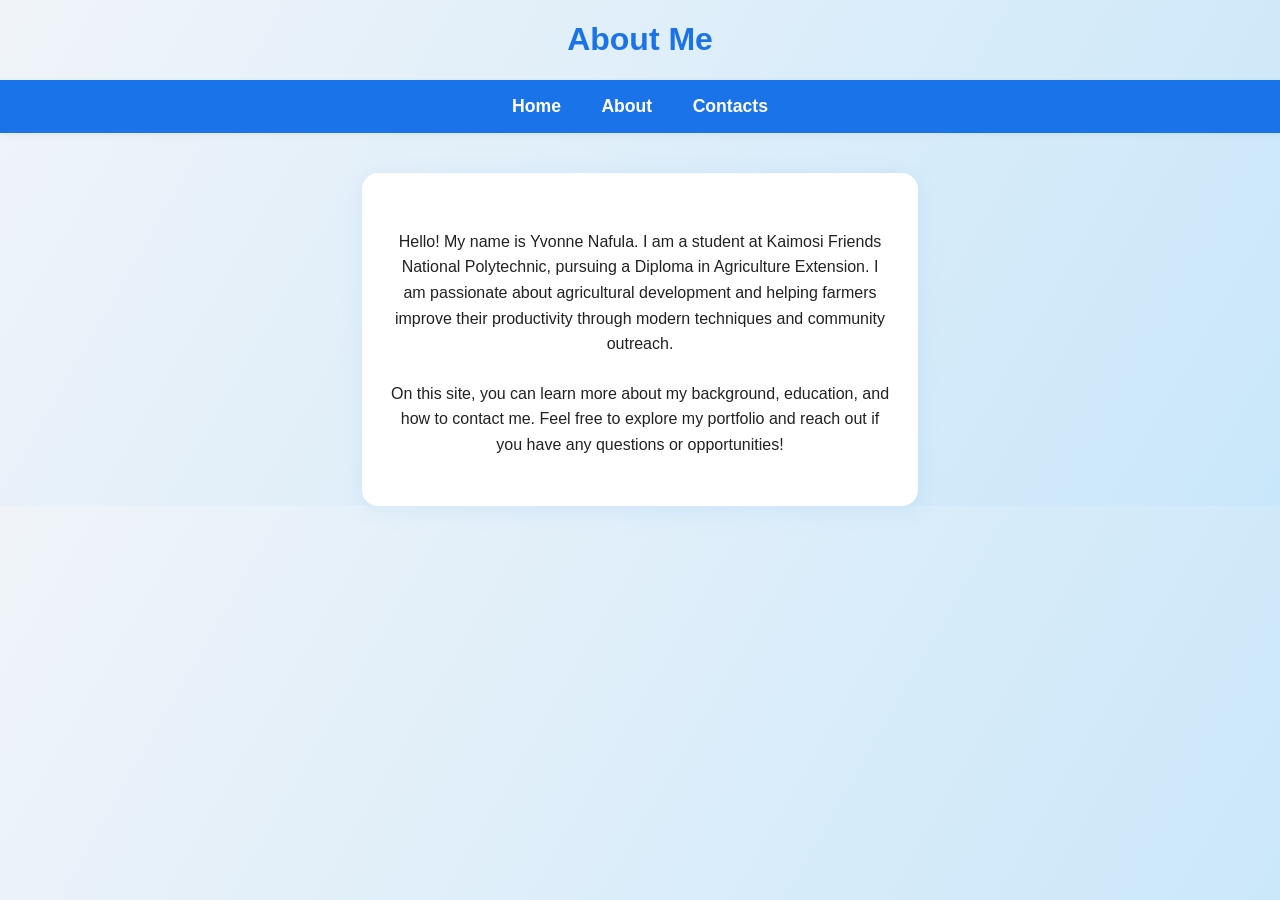
==== about.html @ d120ad63 "Initial commit" ====
<!DOCTYPE html>
<html lang="en">
<head>
  <meta charset="UTF-8">
  <title>About Me</title>
  <link rel="stylesheet" href="style.css">
</head>
<body>
  <h1>About Me</h1>
  <nav>
    <a href="index.html">Home</a>
    <a href="about.html">About</a>
    <a href="contacts.html">Contacts</a>
  </nav>
  <section>
    <p>
      Hello! My name is Yvonne Nafula. I am a student at Kaimosi Friends National Polytechnic, pursuing a Diploma in Agriculture Extension. I am passionate about agricultural development and helping farmers improve their productivity through modern techniques and community outreach.
    </p>
    <p>
      On this site, you can learn more about my background, education, and how to contact me. Feel free to explore my portfolio and reach out if you have any questions or opportunities!
    </p>
  </section>
</body>
</html>
---- style.css ----
body {
  font-family: 'Segoe UI', Arial, sans-serif;
  background: linear-gradient(120deg, #f0f4f9 0%, #c9e7fa 100%);
  margin: 0;
  padding: 0;
  color: #222;
}

h1, h2 {
  color: #1a73e8;
  text-align: center;
}

nav {
  background: #1a73e8;
  padding: 16px 0;
  text-align: center;
  box-shadow: 0 2px 8px rgba(0,0,0,0.05);
}

nav a {
  color: #fff;
  text-decoration: none;
  margin: 0 18px;
  font-weight: bold;
  font-size: 1.1em;
  transition: color 0.2s;
}

nav a:hover {
  color: #ffd600;
}

section {
  background: #fff;
  max-width: 500px;
  margin: 40px auto 0 auto;
  padding: 32px 28px;
  border-radius: 16px;
  box-shadow: 0 4px 24px rgba(26,115,232,0.08);
}

ul {
  list-style: none;
  padding: 0;
}

ul li {
  margin-bottom: 10px;
  font-size: 1.05em;
}

p {
  margin-top: 24px;
  line-height: 1.6;
  text-align: center;
}

@media (max-width: 600px) {
  section {
    padding: 18px 8px;
    max-width: 95vw;
  }
  nav a {
    margin: 0 8px;
    font-size: 1em;
  }
}
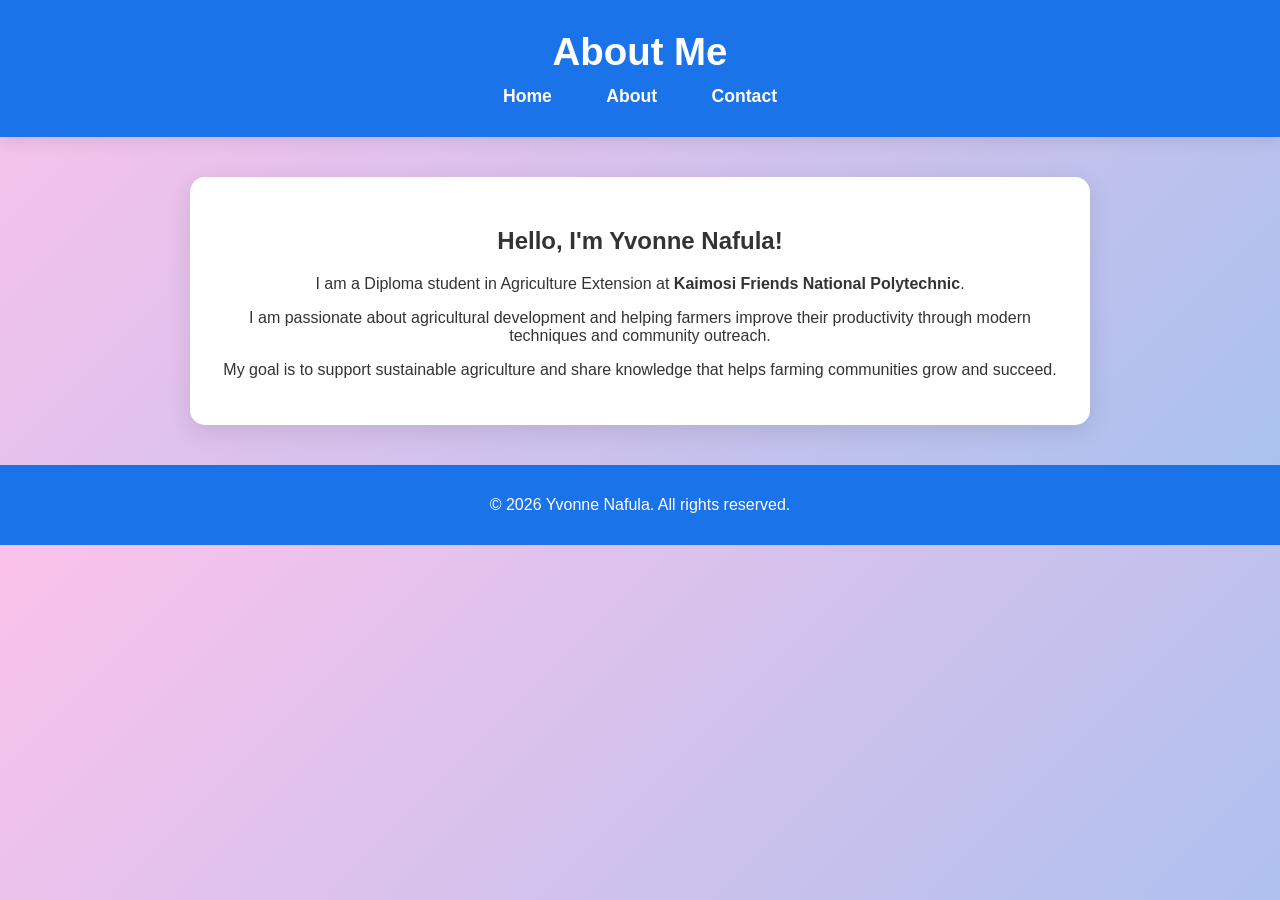
==== commit d90c98ec: "Describe what you changed" ====
--- a/about.html
+++ b/about.html
@@ -1,24 +1,53 @@
 <!DOCTYPE html>
 <html lang="en">
 <head>
-  <meta charset="UTF-8">
-  <title>About Me</title>
-  <link rel="stylesheet" href="style.css">
+<meta charset="UTF-8">
+<title>About Me</title>
+<link rel="stylesheet" href="style.css">
 </head>
-<body>
-  <h1>About Me</h1>
-  <nav>
-    <a href="index.html">Home</a>
-    <a href="about.html">About</a>
-    <a href="contacts.html">Contacts</a>
-  </nav>
-  <section>
-    <p>
-      Hello! My name is Yvonne Nafula. I am a student at Kaimosi Friends National Polytechnic, pursuing a Diploma in Agriculture Extension. I am passionate about agricultural development and helping farmers improve their productivity through modern techniques and community outreach.
-    </p>
-    <p>
-      On this site, you can learn more about my background, education, and how to contact me. Feel free to explore my portfolio and reach out if you have any questions or opportunities!
-    </p>
-  </section>
+
+<body class="about-page">
+
+<header>
+
+<h1>About Me</h1>
+
+<nav>
+<a href="index.html">Home</a>
+<a href="about.html">About</a>
+<a href="contacts.html">Contact</a>
+</nav>
+
+</header>
+
+<main>
+
+<section class="profile-section">
+
+<h2>Hello, I'm Yvonne Nafula!</h2>
+
+<p>
+I am a Diploma student in Agriculture Extension at
+<strong>Kaimosi Friends National Polytechnic</strong>.
+</p>
+
+<p>
+I am passionate about agricultural development and helping farmers
+improve their productivity through modern techniques and community outreach.
+</p>
+
+<p>
+My goal is to support sustainable agriculture and share knowledge that
+helps farming communities grow and succeed.
+</p>
+
+</section>
+
+</main>
+
+<footer>
+<p>&copy; 2026 Yvonne Nafula. All rights reserved.</p>
+</footer>
+
 </body>
 </html>
--- a/style.css
+++ b/style.css
@@ -1,68 +1,170 @@
-body {
-  font-family: 'Segoe UI', Arial, sans-serif;
-  background: linear-gradient(120deg, #f0f4f9 0%, #c9e7fa 100%);
-  margin: 0;
-  padding: 0;
-  color: #222;
+html{
+scroll-behavior:smooth;
 }
 
-h1, h2 {
-  color: #1a73e8;
-  text-align: center;
+body{
+font-family:'Segoe UI',Arial,sans-serif;
+margin:0;
+padding:0;
+color:#333;
 }
 
-nav {
-  background: #1a73e8;
-  padding: 16px 0;
-  text-align: center;
-  box-shadow: 0 2px 8px rgba(0,0,0,0.05);
+/* DIFFERENT PAGE BACKGROUNDS */
+
+.home-page{
+background:linear-gradient(135deg,#c2e9fb,#a1c4fd);
 }
 
-nav a {
-  color: #fff;
-  text-decoration: none;
-  margin: 0 18px;
-  font-weight: bold;
-  font-size: 1.1em;
-  transition: color 0.2s;
+.about-page{
+background:linear-gradient(135deg,#fbc2eb,#a6c1ee);
 }
 
-nav a:hover {
-  color: #ffd600;
+.contact-page{
+background:linear-gradient(135deg,#fddb92,#d1fdff);
 }
 
-section {
-  background: #fff;
-  max-width: 500px;
-  margin: 40px auto 0 auto;
-  padding: 32px 28px;
-  border-radius: 16px;
-  box-shadow: 0 4px 24px rgba(26,115,232,0.08);
+/* HEADER */
+
+header{
+background:#1a73e8;
+color:white;
+text-align:center;
+padding:30px 10px;
+box-shadow:0 4px 15px rgba(0,0,0,0.1);
 }
 
-ul {
-  list-style: none;
-  padding: 0;
+h1{
+margin:0;
+font-size:2.4em;
 }
 
-ul li {
-  margin-bottom: 10px;
-  font-size: 1.05em;
+/* NAVIGATION */
+
+nav{
+margin-top:12px;
 }
 
-p {
-  margin-top: 24px;
-  line-height: 1.6;
-  text-align: center;
+nav a{
+color:white;
+text-decoration:none;
+margin:0 15px;
+font-size:1.1em;
+font-weight:bold;
+padding:6px 10px;
+border-radius:6px;
+transition:0.3s;
 }
 
-@media (max-width: 600px) {
-  section {
-    padding: 18px 8px;
-    max-width: 95vw;
-  }
-  nav a {
-    margin: 0 8px;
-    font-size: 1em;
-  }
+nav a:hover{
+background:white;
+color:#1a73e8;
+}
+
+/* MAIN */
+
+main{
+max-width:900px;
+margin:40px auto;
+padding:0 20px;
+}
+
+/* PROFILE SECTION */
+
+.profile-section{
+background:white;
+border-radius:15px;
+padding:30px;
+text-align:center;
+box-shadow:0 6px 25px rgba(0,0,0,0.1);
+margin-bottom:30px;
+}
+
+/* CARDS */
+
+.cards{
+display:flex;
+justify-content:center;
+gap:25px;
+flex-wrap:wrap;
+}
+
+.card{
+background:white;
+border-radius:12px;
+padding:25px;
+width:220px;
+text-align:center;
+text-decoration:none;
+color:#1a73e8;
+box-shadow:0 4px 15px rgba(0,0,0,0.1);
+transition:0.3s;
+}
+
+.card:hover{
+transform:translateY(-10px);
+background:#1a73e8;
+color:white;
+}
+
+/* QUICK INFO */
+
+.quick-info{
+background:white;
+border-radius:12px;
+padding:25px;
+box-shadow:0 4px 15px rgba(0,0,0,0.1);
+}
+
+.quick-info ul{
+list-style:none;
+padding:0;
+}
+
+.quick-info li{
+margin:10px 0;
+}
+
+/* CONTACT */
+
+.profile-section ul{
+list-style:none;
+padding:0;
+}
+
+.profile-section li{
+margin:10px 0;
+font-size:1.05em;
+}
+
+a{
+color:#1a73e8;
+}
+
+/* FOOTER */
+
+footer{
+background:#1a73e8;
+color:white;
+text-align:center;
+padding:15px;
+margin-top:40px;
+}
+
+/* MOBILE */
+
+@media(max-width:700px){
+
+h1{
+font-size:1.8em;
+}
+
+.cards{
+flex-direction:column;
+align-items:center;
+}
+
+main{
+padding:10px;
+}
+
 }
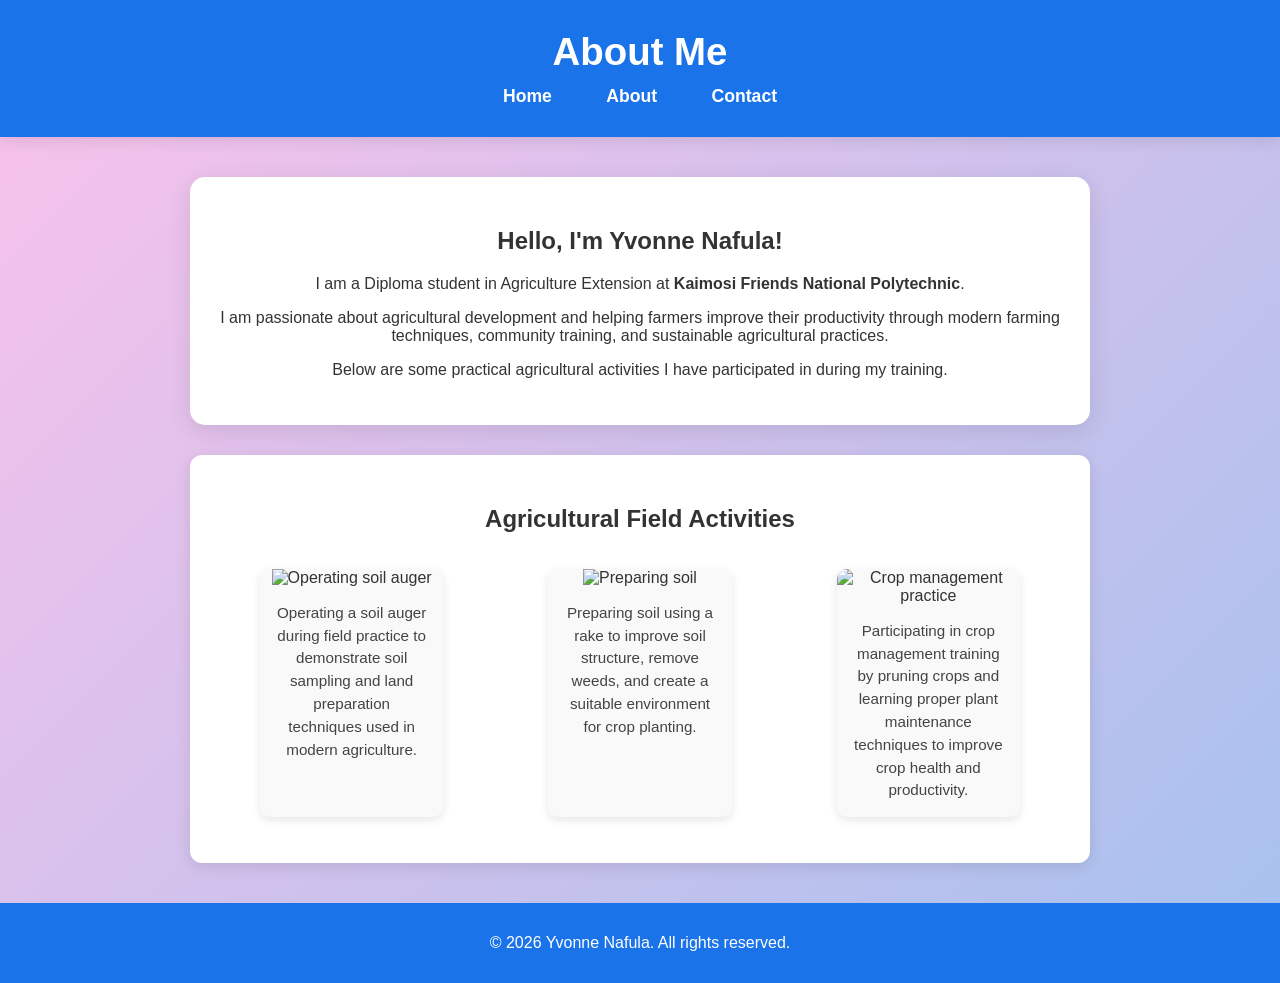
==== commit 317701f8: "Describe what you changed" ====
--- a/about.html
+++ b/about.html
@@ -33,13 +33,59 @@
 
 <p>
 I am passionate about agricultural development and helping farmers
-improve their productivity through modern techniques and community outreach.
+improve their productivity through modern farming techniques,
+community training, and sustainable agricultural practices.
 </p>
 
 <p>
-My goal is to support sustainable agriculture and share knowledge that
-helps farming communities grow and succeed.
+Below are some practical agricultural activities I have participated in
+during my training.
 </p>
+
+</section>
+
+
+<!-- AGRICULTURE IMAGE GALLERY -->
+
+<section class="gallery">
+
+<h2>Agricultural Field Activities</h2>
+
+<div class="gallery-container">
+
+<figure class="gallery-item">
+<img src="auger.jpg" alt="Operating soil auger">
+
+<figcaption>
+Operating a soil auger during field practice to demonstrate soil sampling
+and land preparation techniques used in modern agriculture.
+</figcaption>
+
+</figure>
+
+
+<figure class="gallery-item">
+<img src="soil-preparation.jpg" alt="Preparing soil">
+
+<figcaption>
+Preparing soil using a rake to improve soil structure, remove weeds,
+and create a suitable environment for crop planting.
+</figcaption>
+
+</figure>
+
+
+<figure class="gallery-item">
+<img src="crop-management.jpg" alt="Crop management practice">
+
+<figcaption>
+Participating in crop management training by pruning crops and learning
+proper plant maintenance techniques to improve crop health and productivity.
+</figcaption>
+
+</figure>
+
+</div>
 
 </section>
 
--- a/style.css
+++ b/style.css
@@ -9,7 +9,7 @@
 color:#333;
 }
 
-/* DIFFERENT PAGE BACKGROUNDS */
+/* PAGE BACKGROUNDS */
 
 .home-page{
 background:linear-gradient(135deg,#c2e9fb,#a1c4fd);
@@ -79,65 +79,47 @@
 margin-bottom:30px;
 }
 
-/* CARDS */
+/* IMAGE GALLERY */
 
-.cards{
-display:flex;
-justify-content:center;
-gap:25px;
-flex-wrap:wrap;
+.gallery{
+background:white;
+padding:30px;
+border-radius:12px;
+box-shadow:0 4px 15px rgba(0,0,0,0.1);
+margin-bottom:30px;
+text-align:center;
 }
 
-.card{
-background:white;
-border-radius:12px;
-padding:25px;
-width:220px;
-text-align:center;
-text-decoration:none;
-color:#1a73e8;
-box-shadow:0 4px 15px rgba(0,0,0,0.1);
+.gallery-container{
+display:grid;
+grid-template-columns:repeat(auto-fit,minmax(250px,1fr));
+gap:25px;
+margin-top:20px;
+}
+
+.gallery-item{
+background:#f9f9f9;
+border-radius:10px;
+overflow:hidden;
+box-shadow:0 3px 10px rgba(0,0,0,0.1);
 transition:0.3s;
 }
 
-.card:hover{
-transform:translateY(-10px);
-background:#1a73e8;
-color:white;
+.gallery-item:hover{
+transform:translateY(-6px);
 }
 
-/* QUICK INFO */
-
-.quick-info{
-background:white;
-border-radius:12px;
-padding:25px;
-box-shadow:0 4px 15px rgba(0,0,0,0.1);
+.gallery-item img{
+width:100%;
+height:260px;
+object-fit:cover;
 }
 
-.quick-info ul{
-list-style:none;
-padding:0;
-}
-
-.quick-info li{
-margin:10px 0;
-}
-
-/* CONTACT */
-
-.profile-section ul{
-list-style:none;
-padding:0;
-}
-
-.profile-section li{
-margin:10px 0;
-font-size:1.05em;
-}
-
-a{
-color:#1a73e8;
+.gallery-item figcaption{
+padding:15px;
+font-size:0.95em;
+line-height:1.5;
+color:#444;
 }
 
 /* FOOTER */
@@ -150,7 +132,7 @@
 margin-top:40px;
 }
 
-/* MOBILE */
+/* MOBILE DESIGN */
 
 @media(max-width:700px){
 
@@ -158,11 +140,6 @@
 font-size:1.8em;
 }
 
-.cards{
-flex-direction:column;
-align-items:center;
-}
-
 main{
 padding:10px;
 }
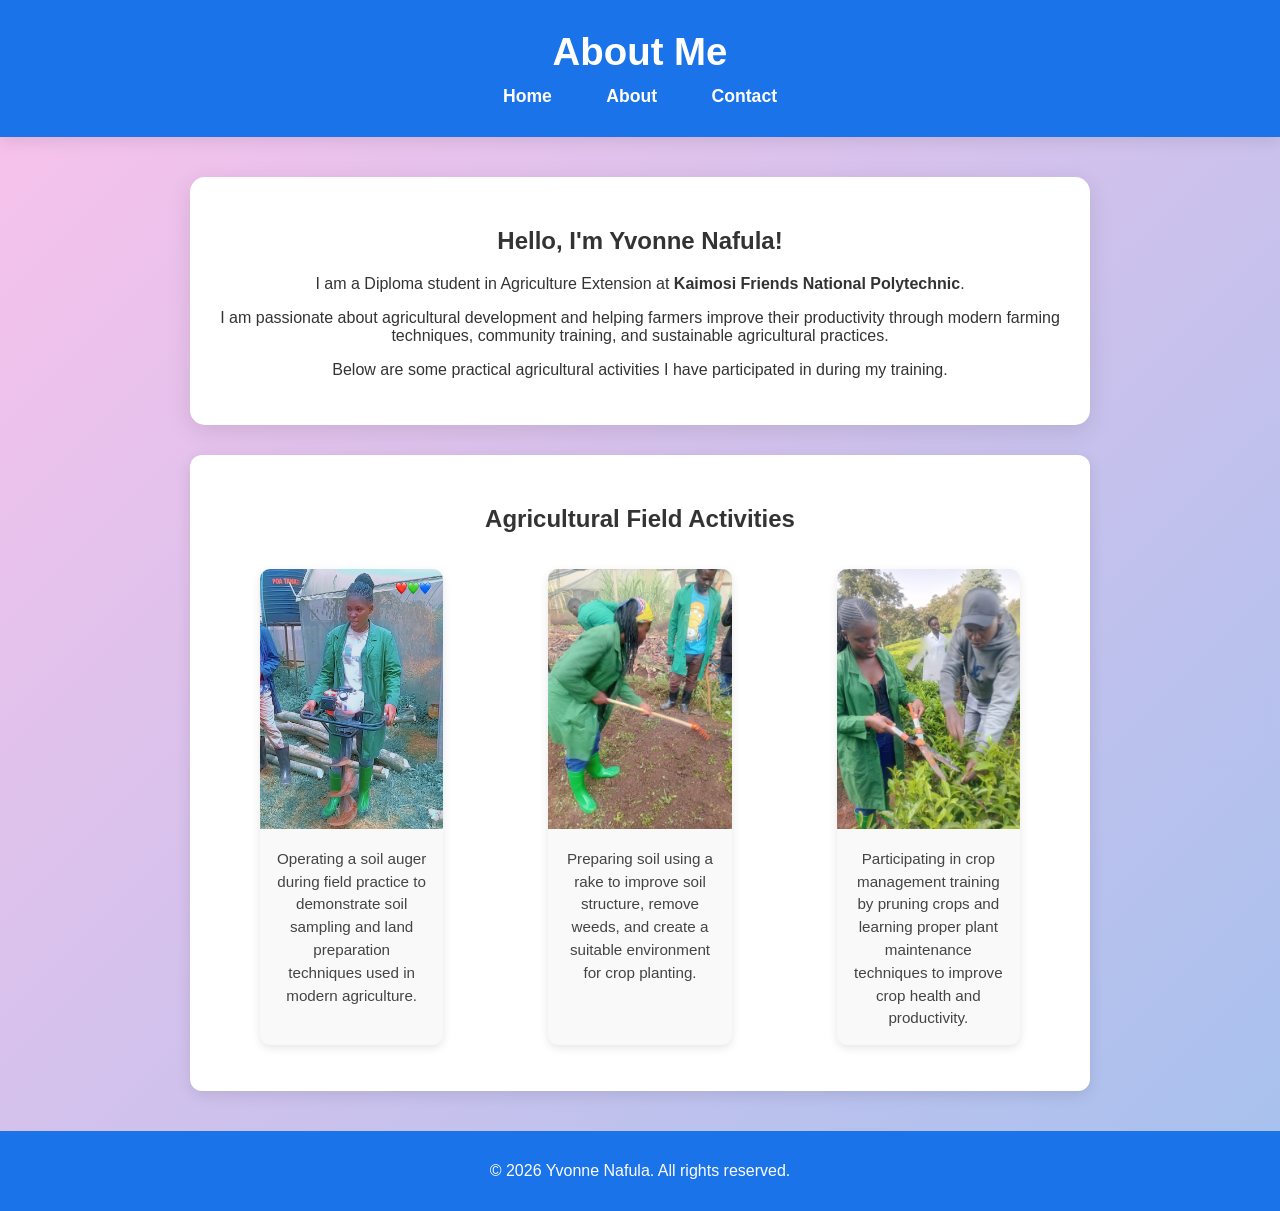
==== commit bd0b5333: "Describe what you changed" ====
--- a/about.html
+++ b/about.html
@@ -54,7 +54,7 @@
 <div class="gallery-container">
 
 <figure class="gallery-item">
-<img src="auger.jpg" alt="Operating soil auger">
+<img src="auger.jpeg" alt="Operating soil auger">
 
 <figcaption>
 Operating a soil auger during field practice to demonstrate soil sampling
@@ -65,7 +65,7 @@
 
 
 <figure class="gallery-item">
-<img src="soil-preparation.jpg" alt="Preparing soil">
+<img src="soil-preparation.jpeg" alt="Preparing soil">
 
 <figcaption>
 Preparing soil using a rake to improve soil structure, remove weeds,
@@ -76,7 +76,7 @@
 
 
 <figure class="gallery-item">
-<img src="crop-management.jpg" alt="Crop management practice">
+<img src="crop-management.jpeg" alt="Crop management practice">
 
 <figcaption>
 Participating in crop management training by pruning crops and learning
